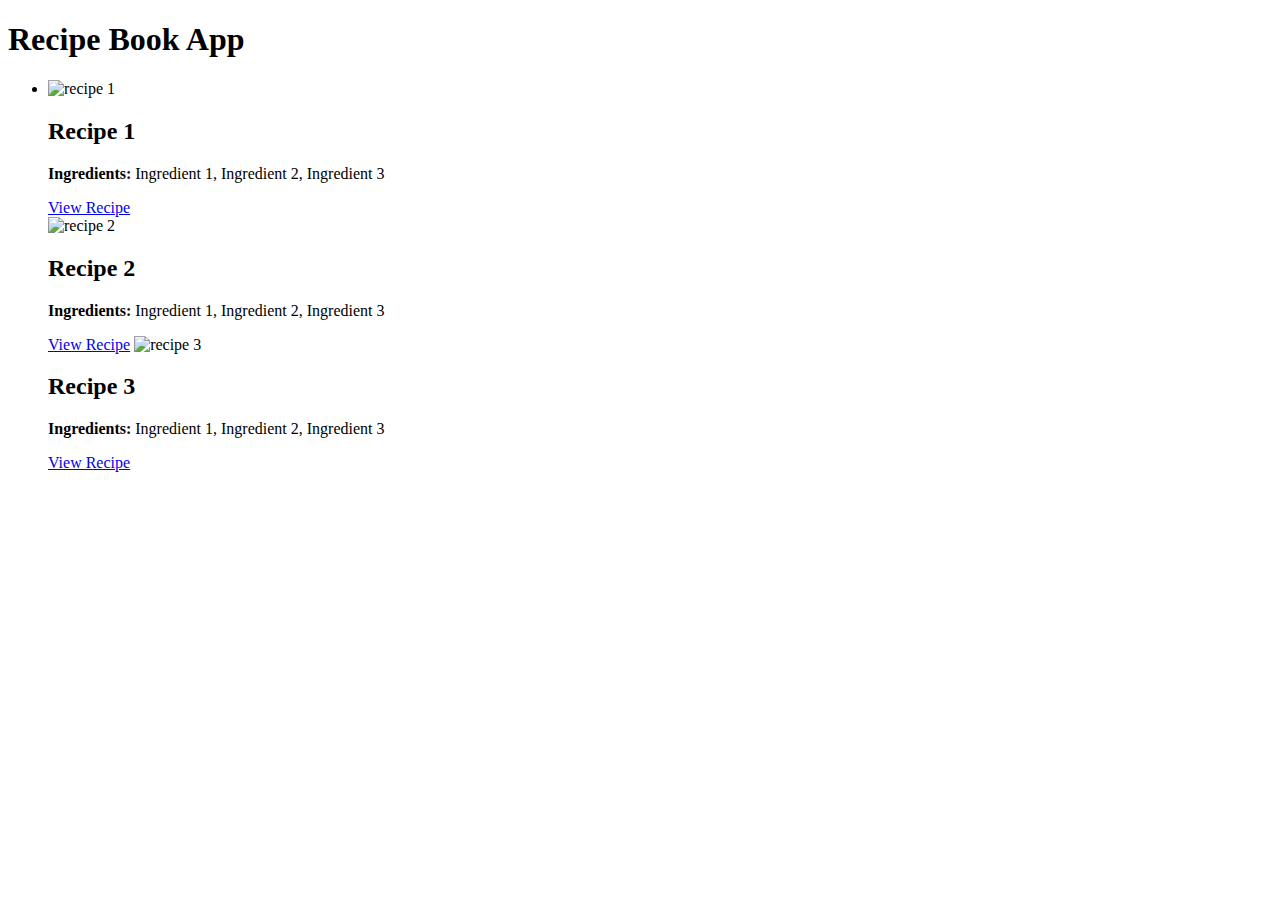
==== Recipe-App/index.html @ 1ed7bcff "navigation from bottom to top(#)" ====
<!DOCTYPE html>
<html lang="en">
<head>
    <meta charset="UTF-8">
    <meta http-equiv="X-UA-Compatible" content="IE=edge">
    <meta name="viewport" content="width=device-width, initial-scale=1.0">
    <link rel="preconnect" href="https://fonts.googleapis.com">
    <link rel="preconnect" href="https://fonts.gstatic.com" crossorigin>
    <link href="https://fonts.googleapis.com/css2?family=Homemade+Apple&family=Poppins:wght@200;300;400&family=Sofia+Sans+Semi+Condensed:wght@200;400;500&display=swap" rel="stylesheet">
    <link rel="preconnect" href="https://fonts.googleapis.com">
    <link rel="preconnect" href="https://fonts.gstatic.com" crossorigin>
    <link href="https://fonts.googleapis.com/css2?family=Poppins:wght@200;300;400&family=Sofia+Sans+Semi+Condensed:wght@200;400;500&display=swap" rel="stylesheet">
    <link rel="stylesheet" href="index.css">
    <title>Official Recipe App</title>
</head>
<body>
    <header>
        <h1>Recipe Book App</h1>
    </header>

    <div class="container">
        <ul class="recipe-list">
            <li class="recipe-item">
                <img src="assets/Chiron.jpg"  alt="recipe 1">
                <h2>Recipe 1</h2>
                <p>
                    <strong>Ingredients:</strong>
                    Ingredient 1,
                    Ingredient 2,
                    Ingredient 3
                </p>
                <a href="#">View Recipe</a>
            </li>
                <img src="assets/Lamborghini.jpg"  alt="recipe 2">
                <h2>Recipe 2</h2>
                <p><strong>Ingredients:</strong>
                    Ingredient 1,
                    Ingredient 2,
                    Ingredient 3
                </p>
                <a href="#">View Recipe</a>
            </li>
            </li>
                <img src="assets/Lamborghini.jpg"  alt="recipe 3">
                <h2>Recipe 3</h2>
                <p><strong>Ingredients:</strong>
                    Ingredient 1,
                    Ingredient 2,
                    Ingredient 3
                </p>
                <a href="#top">View Recipe</a>
            </li>
        </ul>
    </div>
</body>
</html>
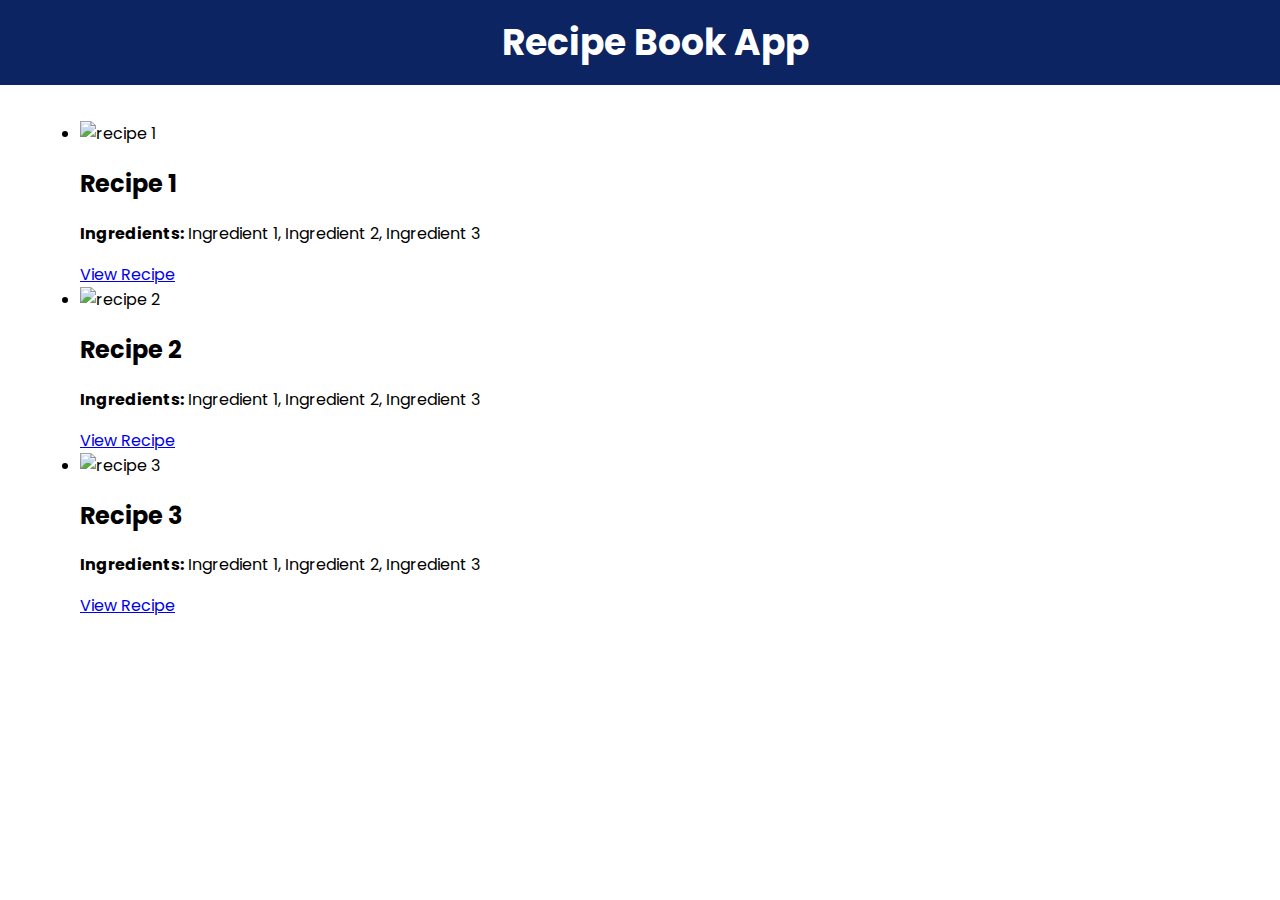
==== commit 4460c83e: "spoonacular images added" ====
--- a/Recipe-App/index.html
+++ b/Recipe-App/index.html
@@ -21,7 +21,7 @@
     <div class="container">
         <ul class="recipe-list">
             <li class="recipe-item">
-                <img src="assets/Chiron.jpg"  alt="recipe 1">
+                <img src="https://spoonacular.com/recipeImages/12645-312x231.jpg"  alt="recipe 1">
                 <h2>Recipe 1</h2>
                 <p>
                     <strong>Ingredients:</strong>
@@ -31,7 +31,8 @@
                 </p>
                 <a href="#">View Recipe</a>
             </li>
-                <img src="assets/Lamborghini.jpg"  alt="recipe 2">
+            <li class="recipe-item">
+                <img src="https://spoonacular.com/recipeImages/13535-312x231.jpg"  alt="recipe 2">
                 <h2>Recipe 2</h2>
                 <p><strong>Ingredients:</strong>
                     Ingredient 1,
@@ -40,8 +41,8 @@
                 </p>
                 <a href="#">View Recipe</a>
             </li>
-            </li>
-                <img src="assets/Lamborghini.jpg"  alt="recipe 3">
+            <li class="recipe-item">
+                <img src="https://spoonacular.com/recipeImages/12345-312x231.jpg"  alt="recipe 3">
                 <h2>Recipe 3</h2>
                 <p><strong>Ingredients:</strong>
                     Ingredient 1,
--- a/Recipe-App/index.css
+++ b/Recipe-App/index.css
@@ -0,0 +1,35 @@
+body {
+    margin: 0;
+    padding: 0;
+    font-family: 'Poppins', sans-serif;
+}
+img {
+    width: 100%;
+    
+
+}
+ /* header section */
+header {
+    width: 100%;
+    background-color: #0c2461;
+    padding: 15px;
+    color: white;
+    text-align: center;
+}
+
+h1 {
+    margin: 0;
+    font-size: 36px;
+}
+
+/* working with the container */
+
+.container {
+    margin: 0 auto;
+    max-width: 1200px;
+    padding: 20px;
+}
+
+.recipe-list {
+    
+}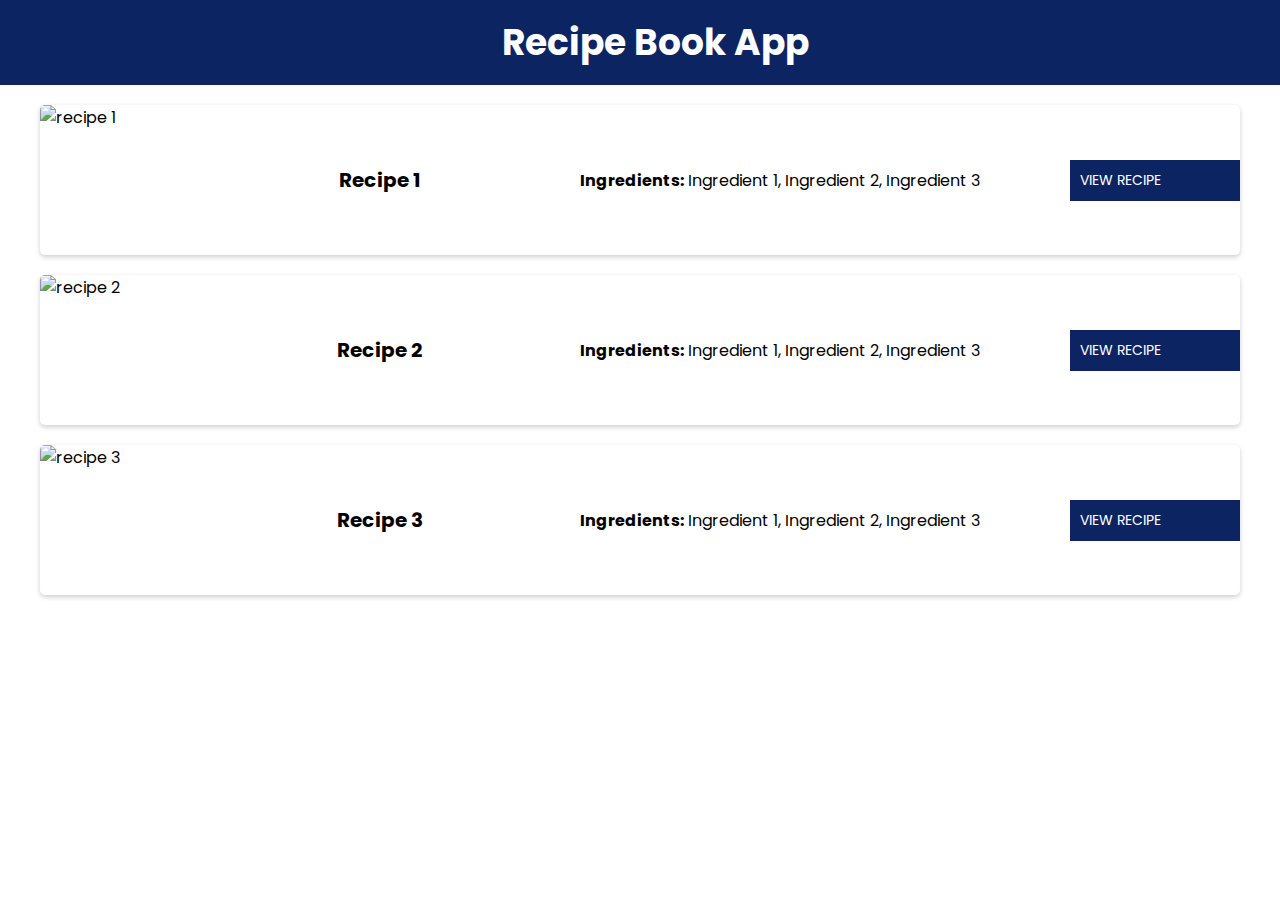
==== commit 3d0d5297: "Recipe app complete" ====
--- a/Recipe-App/index.html
+++ b/Recipe-App/index.html
@@ -1,27 +1,33 @@
 <!DOCTYPE html>
 <html lang="en">
+
 <head>
     <meta charset="UTF-8">
     <meta http-equiv="X-UA-Compatible" content="IE=edge">
     <meta name="viewport" content="width=device-width, initial-scale=1.0">
     <link rel="preconnect" href="https://fonts.googleapis.com">
     <link rel="preconnect" href="https://fonts.gstatic.com" crossorigin>
-    <link href="https://fonts.googleapis.com/css2?family=Homemade+Apple&family=Poppins:wght@200;300;400&family=Sofia+Sans+Semi+Condensed:wght@200;400;500&display=swap" rel="stylesheet">
+    <link
+        href="https://fonts.googleapis.com/css2?family=Homemade+Apple&family=Poppins:wght@200;300;400&family=Sofia+Sans+Semi+Condensed:wght@200;400;500&display=swap"
+        rel="stylesheet">
     <link rel="preconnect" href="https://fonts.googleapis.com">
     <link rel="preconnect" href="https://fonts.gstatic.com" crossorigin>
-    <link href="https://fonts.googleapis.com/css2?family=Poppins:wght@200;300;400&family=Sofia+Sans+Semi+Condensed:wght@200;400;500&display=swap" rel="stylesheet">
+    <link
+        href="https://fonts.googleapis.com/css2?family=Poppins:wght@200;300;400&family=Sofia+Sans+Semi+Condensed:wght@200;400;500&display=swap"
+        rel="stylesheet">
     <link rel="stylesheet" href="index.css">
     <title>Official Recipe App</title>
 </head>
+
 <body>
     <header>
         <h1>Recipe Book App</h1>
     </header>
 
     <div class="container">
-        <ul class="recipe-list">
+        <ul class="recipe-list" id="recipe-list">
             <li class="recipe-item">
-                <img src="https://spoonacular.com/recipeImages/12645-312x231.jpg"  alt="recipe 1">
+                <img src="https://spoonacular.com/recipeImages/12895-312x231.jpg" alt="recipe 1">
                 <h2>Recipe 1</h2>
                 <p>
                     <strong>Ingredients:</strong>
@@ -32,7 +38,7 @@
                 <a href="#">View Recipe</a>
             </li>
             <li class="recipe-item">
-                <img src="https://spoonacular.com/recipeImages/13535-312x231.jpg"  alt="recipe 2">
+                <img src="https://spoonacular.com/recipeImages/13535-312x231.jpg" alt="recipe 2">
                 <h2>Recipe 2</h2>
                 <p><strong>Ingredients:</strong>
                     Ingredient 1,
@@ -42,7 +48,7 @@
                 <a href="#">View Recipe</a>
             </li>
             <li class="recipe-item">
-                <img src="https://spoonacular.com/recipeImages/12345-312x231.jpg"  alt="recipe 3">
+                <img src="https://spoonacular.com/recipeImages/12345-312x231.jpg" alt="recipe 3">
                 <h2>Recipe 3</h2>
                 <p><strong>Ingredients:</strong>
                     Ingredient 1,
@@ -53,5 +59,7 @@
             </li>
         </ul>
     </div>
+    <script src="index.js"></script>
 </body>
+
 </html>--- a/Recipe-App/index.css
+++ b/Recipe-App/index.css
@@ -3,12 +3,8 @@
     padding: 0;
     font-family: 'Poppins', sans-serif;
 }
-img {
-    width: 100%;
-    
 
-}
- /* header section */
+/* header section */
 header {
     width: 100%;
     background-color: #0c2461;
@@ -31,5 +27,89 @@
 }
 
 .recipe-list {
-    
+    list-style-type: none;
+    margin: 0;
+    padding: 0;
+}
+
+.recipe-item {
+    display: flex;
+    align-items: center;
+    justify-content: space-between;
+    margin-bottom: 20px;
+    box-shadow: 0 2px 5px rgba(0, 0, 0, 20%);
+    border-radius: 5px;
+    overflow: hidden;
+}
+
+.recipe-item img {
+    width: 150px;
+    height: 150px;
+    object-fit: cover;
+}
+
+.recipe-item h2 {
+    margin: 0;
+    font-size: 20px;
+    padding: 10px;
+    min-width: 200px;
+    text-align: center;
+}
+
+.recipe-item p {
+    margin: 0;
+    padding: 10px;
+}
+
+.recipe-item a {
+    background-color: #0c2461;
+    color: white;
+    min-width: 150px;
+    padding: 10px;
+    text-decoration: none;
+    text-transform: uppercase;
+    font-size: 14px;
+    transition: background 0.3s ease;
+    cursor: pointer;
+}
+
+.recipe-item a:hover {
+    background: #1e3799;
+
+}
+
+/* Responsiveness of site */
+
+@media screen and (max-width: 768px) {
+    .container {
+        max-width: 90%;
+    }
+
+    .recipe-item {
+        flex-direction: column;
+        /* flex-wrap: wrap; */
+    }
+
+    .recipe-item img {
+        width: 100%;
+        height: auto;
+        margin-bottom: 10px;
+    }
+
+    .recipe-item h2 {
+        font-size: 20px;
+        padding: 0;
+        margin-bottom: 10px;
+    }
+
+    .recipe-item p {
+        margin-bottom: 10px;
+        font-size: 14px;
+
+    }
+
+    .recipe-item a {
+        width: 100%;
+        text-align: center;
+    }
 }